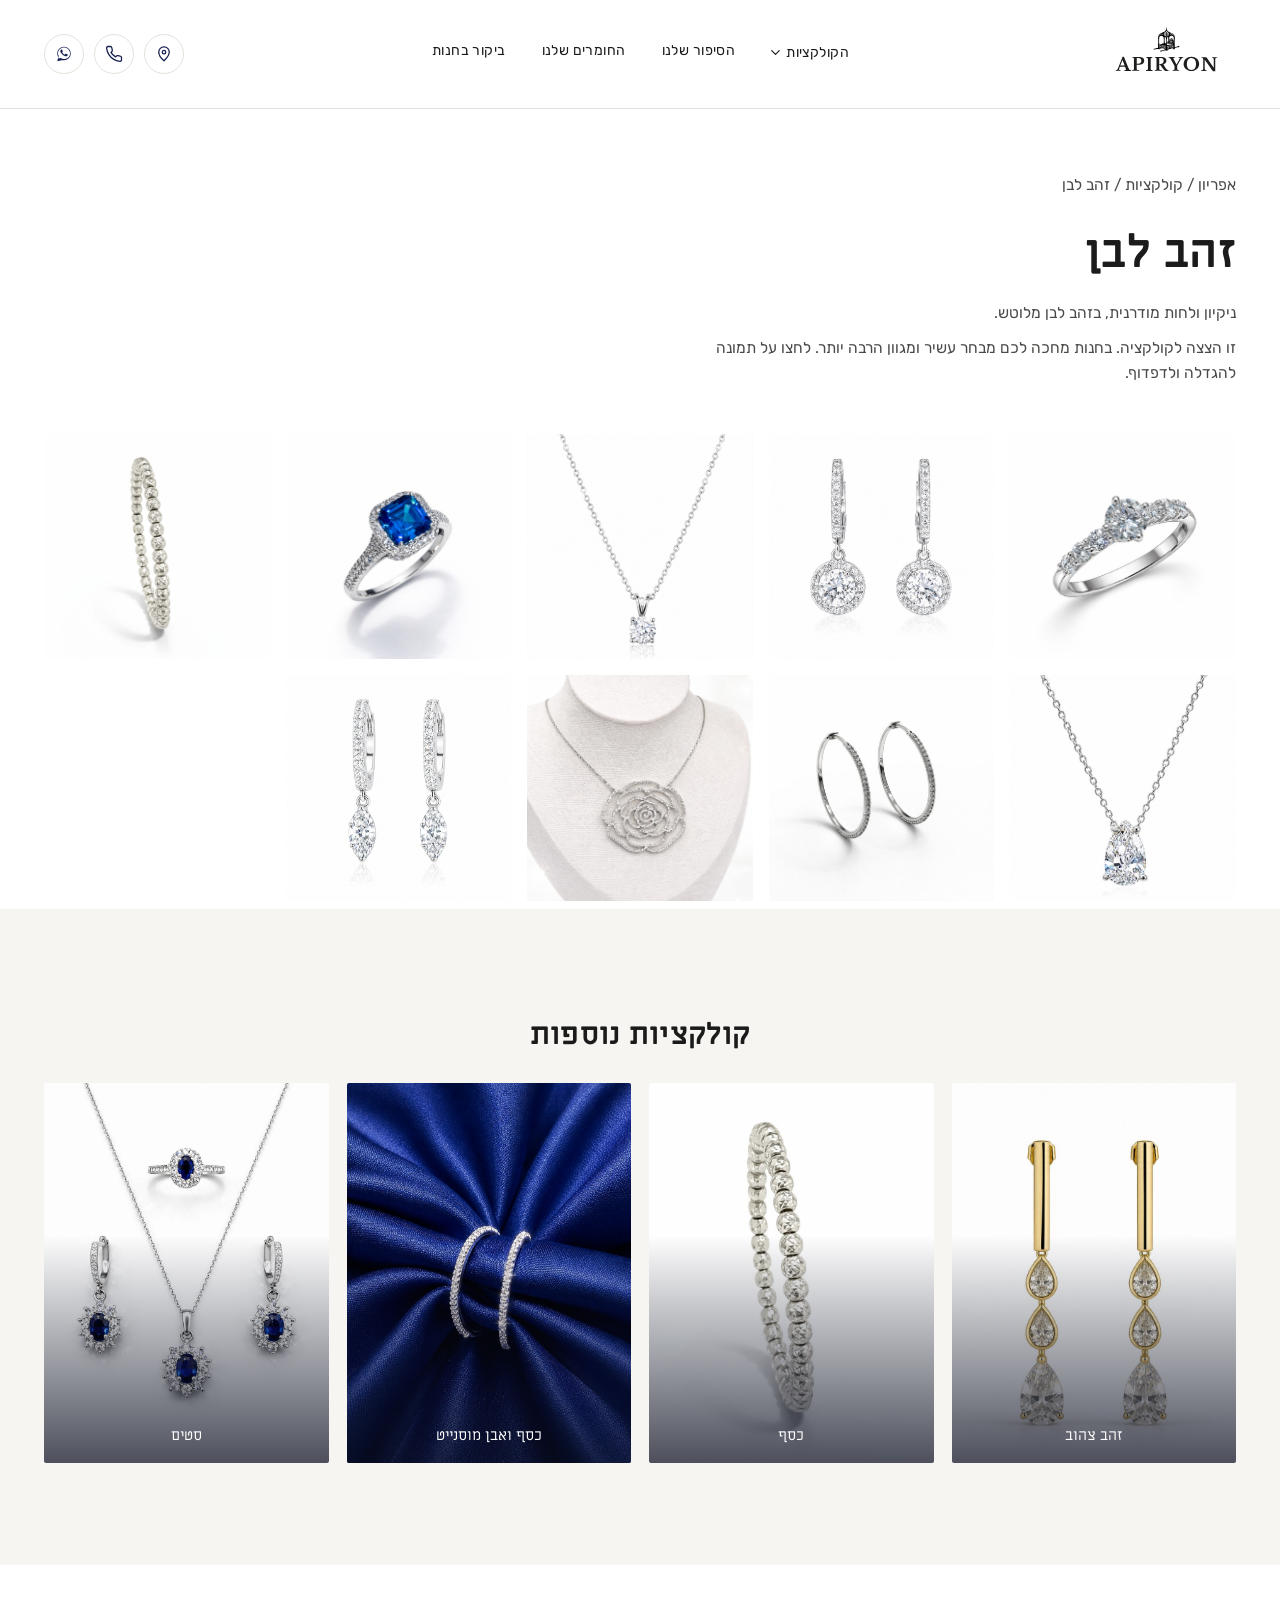
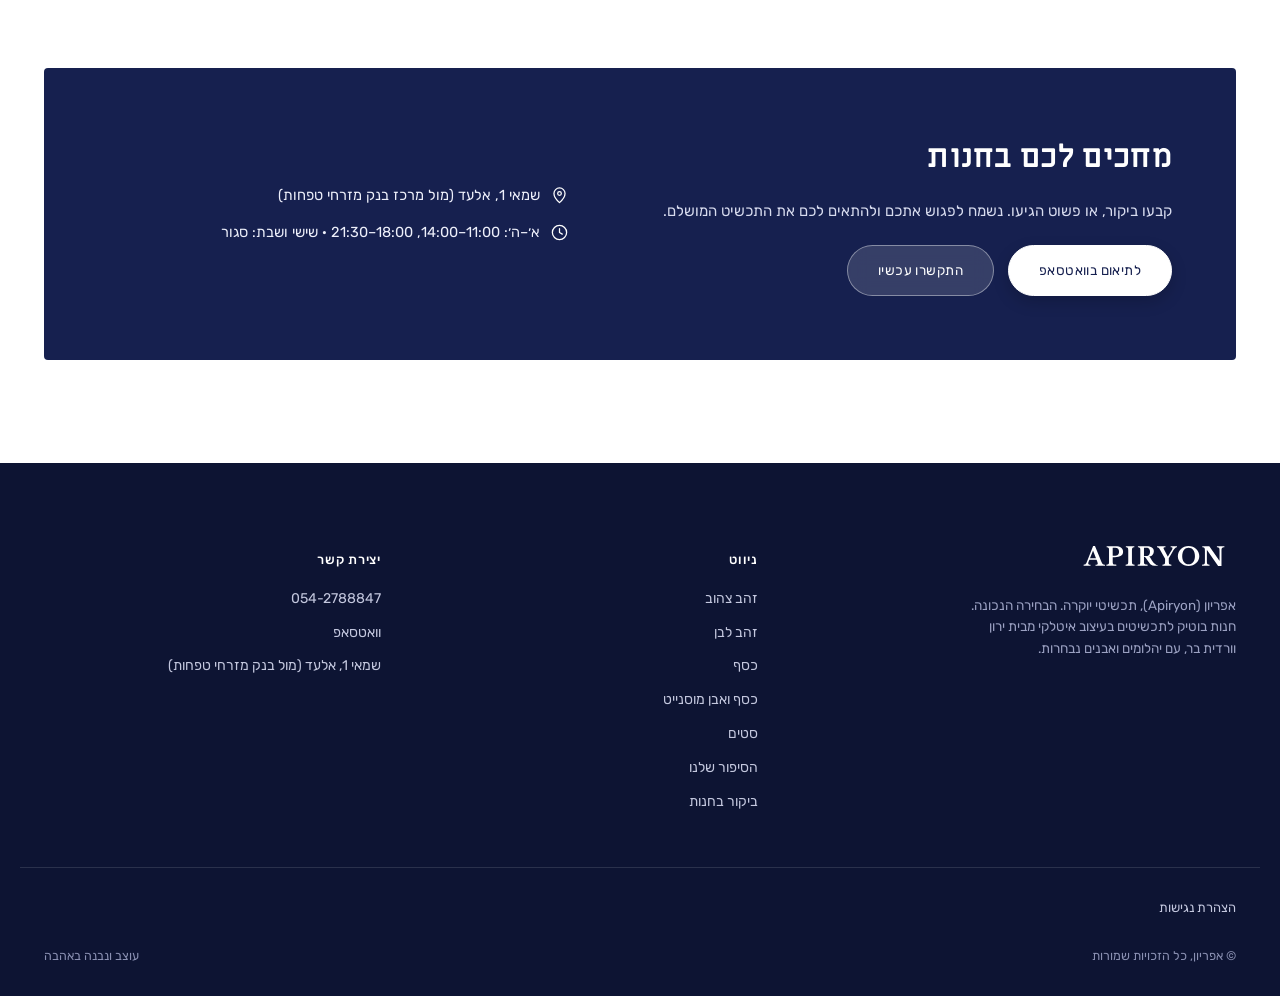
==== collections/gold-white.html @ 72535912 "Initial launch: אפריון - תכשיטי יוקרה" ====
<!doctype html>
<html lang="he" dir="rtl">
<head>
<meta charset="UTF-8">
<meta name="viewport" content="width=device-width, initial-scale=1">
<meta name="description" content="קולקציית תכשיטי זהב לבן 14K: טבעות, עגילים ושרשראות משובצות יהלומים ואבן ספיר, חנות אפריון באלעד.">
<meta name="robots" content="index, follow">
<meta name="theme-color" content="#16204f">
<link rel="canonical" href="https://apiryon.co/collections/gold-white.html">
<title>זהב לבן | אפריון Apiryon</title>
<link rel="icon" href="../images/logo/apiryon-mark-black.svg" type="image/svg+xml">
<link rel="preconnect" href="https://fonts.googleapis.com">
<link rel="preconnect" href="https://fonts.gstatic.com" crossorigin>
<link href="https://fonts.googleapis.com/css2?family=Miriam+Libre:wght@400;700&family=Rubik:wght@300;400;500;600;700&display=swap" rel="stylesheet">
<link rel="stylesheet" href="../assets/style.css">

<meta property="og:type" content="website">
<meta property="og:site_name" content="אפריון | Apiryon">
<meta property="og:locale" content="he_IL">
<meta property="og:title" content="זהב לבן | אפריון Apiryon">
<meta property="og:description" content="קולקציית תכשיטי זהב לבן 14K: טבעות, עגילים ושרשראות משובצות יהלומים ואבן ספיר, חנות אפריון באלעד.">
<meta property="og:image" content="../images/gold-white/01.jpg">
<meta property="og:url" content="https://apiryon.co/collections/gold-white.html">

<script type="application/ld+json">
{
  "@context": "https://schema.org",
  "@type": "BreadcrumbList",
  "itemListElement": [
    {"@type": "ListItem", "position": 1, "name": "אפריון", "item": "https://apiryon.co/"},
    {"@type": "ListItem", "position": 2, "name": "זהב לבן", "item": "https://apiryon.co/collections/gold-white.html"}
  ]
}
</script>
</head>
<body>
<a class="skip-link" href="#main">דלג לתוכן העיקרי</a>

<header class="site">
  <div class="container nav-row">
    <a class="brand-mark" href="../index.html" aria-label="אפריון Apiryon, לעמוד הבית">
      <img src="../images/logo/apiryon-mark-black.svg" alt="אפריון Apiryon" width="139" height="80">
    </a>
    <nav class="primary" aria-label="ניווט ראשי">
      <div class="nav-item has-dropdown">
        <button class="dropdown-trigger" type="button" aria-haspopup="true" aria-expanded="false">
          הקולקציות
          <svg class="chev" viewBox="0 0 12 8" fill="none" stroke="currentColor" stroke-width="1.6" stroke-linecap="round" stroke-linejoin="round"><path d="M1 1.5 6 6.5 11 1.5"/></svg>
        </button>
        <div class="dropdown-menu" role="menu">
          <a role="menuitem" href="gold-yellow.html">זהב צהוב</a>
          <a role="menuitem" href="gold-white.html">זהב לבן</a>
          <a role="menuitem" href="silver.html">כסף</a>
          <a role="menuitem" href="silver-moissanite.html">כסף ואבן מוסנייט</a>
          <a role="menuitem" href="sets.html">סטים</a>
          <div class="divider"></div>
          <a role="menuitem" href="../index.html#collections">כל הקולקציות</a>
        </div>
      </div>
      <a href="../index.html#story">הסיפור שלנו</a>
      <a href="../index.html#materials">החומרים שלנו</a>
      <a href="../index.html#visit">ביקור בחנות</a>
    </nav>
    <div class="header-actions">
      <div class="icon-links">
        <a class="icon-btn" href="https://waze.com/ul?q=%D7%A9%D7%9E%D7%90%D7%99%201%20%D7%90%D7%9C%D7%A2%D7%93&navigate=yes" target="_blank" rel="noopener" aria-label="ניווט לחנות בוויז" title="ניווט בוויז">
          <svg viewBox="0 0 24 24" fill="none" stroke="currentColor" stroke-width="1.7" stroke-linecap="round" stroke-linejoin="round"><path d="M12 21s7-6.2 7-11.5A7 7 0 0 0 5 9.5C5 14.8 12 21 12 21Z"/><circle cx="12" cy="9.5" r="2.3"/></svg>
        </a>
        <a class="icon-btn" href="tel:+972542788847" aria-label="התקשרו אלינו" title="טלפון">
          <svg viewBox="0 0 24 24" fill="none" stroke="currentColor" stroke-width="1.7" stroke-linecap="round" stroke-linejoin="round"><path d="M22 16.9v3a2 2 0 0 1-2.2 2 19.8 19.8 0 0 1-8.6-3.1 19.5 19.5 0 0 1-6-6A19.8 19.8 0 0 1 2.1 4.2 2 2 0 0 1 4.1 2h3a2 2 0 0 1 2 1.7c.1 1 .3 2 .6 2.9a2 2 0 0 1-.5 2.1L8 9.9a16 16 0 0 0 6 6l1.2-1.2a2 2 0 0 1 2.1-.5c.9.3 1.9.5 2.9.6a2 2 0 0 1 1.8 2Z"/></svg>
        </a>
        <a class="icon-btn" href="https://wa.me/972542788847" target="_blank" rel="noopener" aria-label="שלחו הודעת וואטסאפ" title="וואטסאפ">
          <svg viewBox="0 0 32 32" fill="currentColor"><path d="M16.001 3C9.373 3 4 8.373 4 15c0 2.362.687 4.564 1.872 6.418L4 29l7.762-1.834A11.94 11.94 0 0 0 16.001 27C22.628 27 28 21.627 28 15S22.628 3 16.001 3zm0 21.75c-1.94 0-3.75-.51-5.32-1.4l-.381-.22-4.606 1.09 1.113-4.49-.248-.397A9.71 9.71 0 0 1 5.25 15c0-5.928 4.823-10.75 10.751-10.75S26.75 9.072 26.75 15 21.929 24.75 16.001 24.75zm5.827-8.16c-.319-.16-1.885-.93-2.177-1.036-.292-.106-.505-.16-.718.16-.213.319-.823 1.035-1.009 1.248-.186.213-.372.24-.691.08-.319-.16-1.347-.497-2.566-1.584-.949-.847-1.59-1.893-1.776-2.212-.186-.319-.02-.492.14-.652.144-.144.319-.372.478-.559.16-.186.213-.32.32-.532.106-.213.053-.4-.027-.559-.08-.16-.718-1.73-.984-2.37-.259-.622-.523-.537-.718-.547l-.611-.011c-.213 0-.559.08-.851.4-.292.319-1.115 1.09-1.115 2.657 0 1.567 1.142 3.081 1.301 3.294.16.213 2.246 3.43 5.442 4.81.76.328 1.353.524 1.815.671.762.242 1.457.208 2.005.126.612-.091 1.885-.771 2.15-1.515.266-.744.266-1.382.186-1.515-.08-.133-.293-.213-.612-.373z"/></svg>
        </a>
      </div>
      <button class="nav-toggle" id="navToggle" aria-expanded="false" aria-controls="mobileNav" aria-label="פתיחת תפריט ניווט">
        <svg viewBox="0 0 24 24" fill="none" stroke="currentColor" stroke-width="1.6"><path d="M3 6h18M3 12h18M3 18h18"/></svg>
      </button>
    </div>
  </div>
</header>
<div class="mobile-nav" id="mobileNav">
  <p class="mnav-label">קולקציות</p>
  <a class="sub" href="gold-yellow.html">זהב צהוב</a>
  <a class="sub" href="gold-white.html">זהב לבן</a>
  <a class="sub" href="silver.html">כסף</a>
  <a class="sub" href="silver-moissanite.html">כסף ואבן מוסנייט</a>
  <a class="sub" href="sets.html">סטים</a>
  <p class="mnav-label">האתר</p>
  <a href="../index.html#story">הסיפור שלנו</a>
  <a href="../index.html#materials">החומרים שלנו</a>
  <a href="../index.html#visit">ביקור בחנות</a>
  <a class="btn btn-primary" href="https://wa.me/972542788847" target="_blank" rel="noopener">קביעת ביקור בוואטסאפ</a>
</div>

<main id="main">
  <div class="container cat-hero">
    <p class="cat-breadcrumb"><a href="../index.html">אפריון</a> / <a href="../index.html#collections">קולקציות</a> / זהב לבן</p>
    <h1>זהב לבן</h1>
    <p>ניקיון ולחות מודרנית, בזהב לבן מלוטש.</p>
    <p class="cat-count">זו הצצה לקולקציה. בחנות מחכה לכם מבחר עשיר ומגוון הרבה יותר. לחצו על תמונה להגדלה ולדפדוף.</p>
  </div>

  <div class="container">
    <div class="gallery-grid">
      <button class="thumb" type="button" data-full="../images/gold-white/01.jpg" data-alt="טבעת זהב לבן משובצת יהלום">
        <img src="../images/gold-white/01.jpg" alt="טבעת זהב לבן משובצת יהלום" loading="lazy">
      </button>
      <button class="thumb" type="button" data-full="../images/gold-white/02.jpg" data-alt="עגילי זהב לבן תלויים משובצים יהלומים">
        <img src="../images/gold-white/02.jpg" alt="עגילי זהב לבן תלויים משובצים יהלומים" loading="lazy">
      </button>
      <button class="thumb" type="button" data-full="../images/gold-white/03.jpg" data-alt="שרשרת זהב לבן עם תליון יהלום עדין">
        <img src="../images/gold-white/03.jpg" alt="שרשרת זהב לבן עם תליון יהלום עדין" loading="lazy">
      </button>
      <button class="thumb" type="button" data-full="../images/gold-white/04.jpg" data-alt="טבעת זהב לבן משובצת אבן ספיר כחולה">
        <img src="../images/gold-white/04.jpg" alt="טבעת זהב לבן משובצת אבן ספיר כחולה" loading="lazy">
      </button>
      <button class="thumb" type="button" data-full="../images/gold-white/05.jpg" data-alt="שרשרת זהב לבן עם תליון טיפה משובץ יהלומים">
        <img src="../images/gold-white/05.jpg" alt="שרשרת זהב לבן עם תליון טיפה משובץ יהלומים" loading="lazy">
      </button>
      <button class="thumb" type="button" data-full="../images/gold-white/06.jpg" data-alt="טבעת זהב לבן משובצת שורת יהלומים">
        <img src="../images/gold-white/06.jpg" alt="טבעת זהב לבן משובצת שורת יהלומים" loading="lazy">
      </button>
      <button class="thumb" type="button" data-full="../images/gold-white/07.jpg" data-alt="עגילי חישוק זהב לבן משובצים יהלומים">
        <img src="../images/gold-white/07.jpg" alt="עגילי חישוק זהב לבן משובצים יהלומים" loading="lazy">
      </button>
      <button class="thumb" type="button" data-full="../images/gold-white/08.jpg" data-alt="שרשרת זהב לבן בעיצוב פרח, על ביסט תצוגה">
        <img src="../images/gold-white/08.jpg" alt="שרשרת זהב לבן בעיצוב פרח, על ביסט תצוגה" loading="lazy">
      </button>
      <button class="thumb" type="button" data-full="../images/gold-white/09.jpg" data-alt="עגילי זהב לבן תלויים בעיצוב מודרני">
        <img src="../images/gold-white/09.jpg" alt="עגילי זהב לבן תלויים בעיצוב מודרני" loading="lazy">
      </button>
    </div>
  </div>

  <section class="section-soft more-collections">
    <div class="container">
      <h2>קולקציות נוספות</h2>
      <div class="cat-grid cat-grid-4">
        <a class="cat-tile" href="gold-yellow.html">
          <img src="../images/gold-yellow/01.jpg" alt="עגילי זהב צהוב תלויים, משובצים יהלומים" loading="lazy">
          <span>זהב צהוב</span>
        </a>
        <a class="cat-tile" href="silver.html">
          <img src="../images/silver/03.jpg" alt="צמיד כסף עדין משובץ אבנים" loading="lazy">
          <span>כסף</span>
        </a>
        <a class="cat-tile" href="silver-moissanite.html">
          <img src="../images/silver-moissanite/01.jpg" alt="טבעות כסף על בד משי כחול רויאל" loading="lazy">
          <span>כסף ואבן מוסנייט</span>
        </a>
        <a class="cat-tile" href="sets.html">
          <img src="../images/sets-white/02.jpg" alt="סט תכשיטי זהב לבן עם אבני ספיר כחולות" loading="lazy">
          <span>סטים</span>
        </a>
      </div>
    </div>
  </section>

  <section>
    <div class="container">
      <div class="visit-panel">
        <div>
          <h2>מחכים לכם בחנות</h2>
          <p>קבעו ביקור, או פשוט הגיעו. נשמח לפגוש אתכם ולהתאים לכם את התכשיט המושלם.</p>
          <div class="visit-ctas">
            <a class="btn btn-primary" href="https://wa.me/972542788847" target="_blank" rel="noopener">לתיאום בוואטסאפ</a>
            <a class="btn btn-ghost" href="tel:+972542788847">התקשרו עכשיו</a>
          </div>
        </div>
        <div class="visit-details">
          <div class="row">
            <svg viewBox="0 0 24 24" fill="none" stroke-width="1.6" stroke-linecap="round" stroke-linejoin="round"><path d="M12 21s7-6.2 7-11.5A7 7 0 0 0 5 9.5C5 14.8 12 21 12 21Z"/><circle cx="12" cy="9.5" r="2.3"/></svg>
            <span>שמאי 1, אלעד (מול מרכז בנק מזרחי טפחות)</span>
          </div>
          <div class="row">
            <svg viewBox="0 0 24 24" fill="none" stroke-width="1.6" stroke-linecap="round" stroke-linejoin="round"><circle cx="12" cy="12" r="9"/><path d="M12 7v5l3.5 2"/></svg>
            <span>א׳–ה׳: 11:00–14:00, 18:00–21:30 · שישי ושבת: סגור</span>
          </div>
        </div>
      </div>
    </div>
  </section>
</main>

<footer class="site">
  <div class="container footer-grid">
    <div class="footer-brand">
      <img src="../images/logo/apiryon-wordmark-white.svg" alt="אפריון Apiryon">
      <p>אפריון (Apiryon), תכשיטי יוקרה. הבחירה הנכונה. חנות בוטיק לתכשיטים בעיצוב איטלקי מבית ירון וורדית בר, עם יהלומים ואבנים נבחרות.</p>
    </div>
    <div class="footer-col">
      <h4>ניווט</h4>
      <a href="gold-yellow.html">זהב צהוב</a>
      <a href="gold-white.html">זהב לבן</a>
      <a href="silver.html">כסף</a>
      <a href="silver-moissanite.html">כסף ואבן מוסנייט</a>
      <a href="sets.html">סטים</a>
      <a href="../index.html#story">הסיפור שלנו</a>
      <a href="../index.html#visit">ביקור בחנות</a>
    </div>
    <div class="footer-col">
      <h4>יצירת קשר</h4>
      <a href="tel:+972542788847">054-2788847</a>
      <a href="https://wa.me/972542788847" target="_blank" rel="noopener">וואטסאפ</a>
      <address>שמאי 1, אלעד (מול בנק מזרחי טפחות)</address>
    </div>
  </div>
  <details class="accessibility">
    <summary>הצהרת נגישות</summary>
    <p class="statement">
      אנו באפריון פועלים לשיפור מתמיד של נגישות האתר עבור אנשים עם מוגבלות, מתוך אמונה שלכל אדם מגיעה חוויית גלישה נוחה ושוויונית.
      האתר נבנה תוך התחשבות בכללי הנגישות המקובלים, ובכלל זה מבנה סמנטי, טקסט חלופי לתמונות, ניגודיות צבעים נאותה וניווט מלא באמצעות מקלדת.
      נתקלתם בבעיית נגישות באתר, או שיש לכם הצעה לשיפור? נשמח שתפנו אלינו בטלפון או בוואטסאפ שבפרטי הקשר, ונטפל בפנייה בהקדם.
    </p>
  </details>
  <div class="container footer-bottom">
    <span>© אפריון, כל הזכויות שמורות</span>
    <span>עוצב ונבנה באהבה</span>
  </div>
</footer>

<script src="../assets/main.js"></script>
</body>
</html>
---- assets/style.css ----
:root{
  --ink:#1b1b1b;
  --ink-soft:#4a4a48;
  --paper:#ffffff;
  --paper-soft:#f6f5f2;
  --line:#e4e1da;
  --royal:#16204f;
  --royal-mid:#263571;
  --royal-deep:#0d1433;
  --serif:'Miriam Libre', serif;
  --sans:'Rubik', sans-serif;
  --container:1240px;
}
*{box-sizing:border-box;}
html{scroll-behavior:smooth;}
body{
  margin:0;
  font-family:var(--sans);
  color:var(--ink);
  background:var(--paper);
  line-height:1.6;
  -webkit-font-smoothing:antialiased;
}
img{max-width:100%;display:block;}
a{color:inherit;}
h1,h2,h3{font-family:var(--serif);font-weight:700;margin:0;color:var(--ink);letter-spacing:.01em;}
p{margin:0;}
.container{max-width:var(--container);margin:0 auto;padding:0 24px;}
section{padding:clamp(56px,8vw,110px) 0;}
.section-soft{background:var(--paper-soft);}

/* skip link */
.skip-link{
  position:absolute;top:-60px;right:16px;background:var(--royal);color:#fff;
  padding:12px 20px;border-radius:4px;z-index:1000;transition:top .2s ease;font-size:14px;
}
.skip-link:focus{top:16px;}

:focus-visible{outline:2px solid var(--royal);outline-offset:3px;}

/* header */
header.site{
  position:sticky;top:0;z-index:100;background:rgba(255,255,255,.92);
  backdrop-filter:blur(8px);border-bottom:1px solid var(--line);
}
.nav-row{display:flex;align-items:center;justify-content:space-between;height:108px;gap:20px;}
.brand-mark{display:flex;align-items:center;gap:10px;}
.brand-mark img{height:80px;width:auto;}
nav.primary{display:flex;align-items:center;gap:36px;}
nav.primary > a{
  font-size:14px;letter-spacing:.03em;text-decoration:none;color:var(--ink);
  padding-bottom:4px;border-bottom:1px solid transparent;
}
nav.primary > a:hover,nav.primary > a:focus-visible{border-bottom-color:var(--royal);}
.header-actions{display:flex;align-items:center;gap:14px;}
.btn{
  display:inline-flex;align-items:center;justify-content:center;gap:8px;
  padding:14px 30px;font-size:13.5px;letter-spacing:.03em;text-decoration:none;
  border:1px solid transparent;border-radius:999px;cursor:pointer;font-family:var(--sans);
  transition:background .25s ease,color .25s ease,border-color .25s ease,box-shadow .25s ease,transform .25s ease;
  white-space:nowrap;
}
.btn:hover,.btn:focus-visible{transform:translateY(-1px);}
.btn:active{transform:translateY(0);}
.btn-primary{background:var(--royal);color:#fff;box-shadow:0 6px 16px rgba(22,32,79,.24);}
.btn-primary:hover,.btn-primary:focus-visible{background:var(--royal-mid);box-shadow:0 10px 22px rgba(22,32,79,.3);}
.btn-ghost{background:#fff;color:var(--royal);border-color:var(--line);box-shadow:0 2px 8px rgba(20,25,50,.06);}
.btn-ghost:hover,.btn-ghost:focus-visible{border-color:var(--royal);box-shadow:0 8px 18px rgba(20,25,50,.1);}
.btn-line{border:none;padding:6px 0;border-bottom:1px solid var(--ink);border-radius:0;box-shadow:none;}
.btn-line:hover,.btn-line:focus-visible{border-color:var(--royal);color:var(--royal);transform:none;}

.nav-toggle{display:none;background:none;border:none;cursor:pointer;padding:8px;}
.nav-toggle svg{width:24px;height:24px;}

/* header icon links (waze / phone / whatsapp) */
.icon-links{display:flex;align-items:center;gap:10px;}
.icon-btn{
  display:flex;align-items:center;justify-content:center;
  width:40px;height:40px;border-radius:50%;border:1px solid var(--line);
  color:var(--royal);text-decoration:none;flex:none;
  transition:background .2s ease,border-color .2s ease,color .2s ease;
}
.icon-btn svg{width:18px;height:18px;}
.icon-btn:hover,.icon-btn:focus-visible{background:var(--royal);color:#fff;border-color:var(--royal);}

/* dropdown nav */
.nav-item.has-dropdown{position:relative;}
.dropdown-trigger{
  all:unset;cursor:pointer;display:inline-flex;align-items:center;gap:6px;
  font-family:var(--sans);font-size:14px;letter-spacing:.03em;color:var(--ink);
  padding-bottom:4px;border-bottom:1px solid transparent;
}
.dropdown-trigger .chev{width:9px;height:9px;transition:transform .2s ease;flex:none;}
.has-dropdown:hover .dropdown-trigger,
.has-dropdown.open .dropdown-trigger,
.dropdown-trigger:focus-visible{border-bottom-color:var(--royal);}
.has-dropdown.open .dropdown-trigger .chev,.has-dropdown:hover .dropdown-trigger .chev{transform:rotate(180deg);}
.dropdown-menu{
  position:absolute;top:100%;right:-14px;min-width:230px;background:#fff;
  border:1px solid var(--line);box-shadow:0 20px 45px rgba(20,25,50,.14);border-radius:2px;
  padding:10px;margin-top:14px;
  opacity:0;visibility:hidden;transform:translateY(6px);
  transition:opacity .18s ease,transform .18s ease,visibility .18s;
}
.has-dropdown:hover .dropdown-menu,.has-dropdown.open .dropdown-menu{
  opacity:1;visibility:visible;transform:translateY(0);
}
.dropdown-menu a{display:block;padding:11px 14px;font-size:14px;color:var(--ink);text-decoration:none;border-radius:2px;}
.dropdown-menu a:hover,.dropdown-menu a:focus-visible{background:var(--paper-soft);color:var(--royal);}
.dropdown-menu .divider{height:1px;background:var(--line);margin:8px 6px;}

/* hero */
.hero{
  position:relative;min-height:min(92vh,860px);display:flex;align-items:flex-end;
  background:#111 url('../images/ambiance/hero-bracelet-light.jpg') center/cover no-repeat;
}
.hero::before{
  content:'';position:absolute;inset:0;
  background:linear-gradient(180deg,rgba(10,14,30,.15) 0%,rgba(10,14,30,.35) 55%,rgba(8,11,25,.82) 100%);
}
.hero-inner{position:relative;z-index:2;width:100%;padding-bottom:clamp(48px,7vw,88px);text-align:center;}
.hero-eyebrow{
  color:#f1f1ee;font-size:13px;letter-spacing:.14em;margin:0 auto 16px;
  text-shadow:0 1px 8px rgba(0,0,0,.3);
}
.hero h1{
  color:#fff;font-size:clamp(34px,5.4vw,64px);line-height:1.15;
  text-shadow:0 2px 18px rgba(0,0,0,.35);margin:0 auto 18px;max-width:820px;
}
.hero p{
  color:#f1f1ee;font-size:clamp(15px,1.6vw,18px);max-width:560px;margin:0 auto 34px;
  text-shadow:0 1px 10px rgba(0,0,0,.3);
}
.hero-ctas{display:flex;gap:16px;justify-content:center;flex-wrap:wrap;}
.hero-ctas .btn-ghost{
  color:#fff;background:rgba(255,255,255,.14);border-color:rgba(255,255,255,.4);
  backdrop-filter:blur(10px);box-shadow:0 4px 16px rgba(0,0,0,.15);
}
.hero-ctas .btn-ghost:hover,.hero-ctas .btn-ghost:focus-visible{background:#fff;color:var(--royal);border-color:#fff;}

/* trust strip */
.trust{border-bottom:1px solid var(--line);}
.trust .container{
  display:grid;grid-template-columns:repeat(3,1fr);gap:28px;padding-top:34px;padding-bottom:34px;
}
.trust-item{text-align:center;padding:0 12px;}
.trust-item strong{display:block;font-family:var(--serif);font-size:17px;margin-bottom:6px;}
.trust-item span{font-size:13.5px;color:var(--ink-soft);}

/* section headings */
.section-head{text-align:center;max-width:640px;margin:0 auto clamp(36px,5vw,56px);}
.section-head h2{font-size:clamp(26px,3.4vw,40px);margin-bottom:14px;}
.section-head p{color:var(--ink-soft);font-size:15.5px;}

/* category tiles */
.cat-grid{display:grid;grid-template-columns:repeat(5,1fr);gap:18px;}
.cat-tile{
  position:relative;display:block;text-decoration:none;aspect-ratio:3/4;
  overflow:hidden;border-radius:2px;background:#eee;
}
.cat-tile img{width:100%;height:100%;object-fit:cover;transition:transform .5s ease;}
.cat-tile:hover img,.cat-tile:focus-visible img{transform:scale(1.06);}
.cat-tile::after{
  content:'';position:absolute;inset:0;
  background:linear-gradient(180deg,rgba(10,14,30,0) 40%,rgba(9,13,30,.72) 100%);
}
.cat-tile span{
  position:absolute;bottom:16px;right:0;left:0;text-align:center;color:#fff;
  font-family:var(--serif);font-size:15px;z-index:2;padding:0 8px;
}
.cat-grid.cat-grid-4{grid-template-columns:repeat(4,1fr);}

/* thumb buttons (lightbox triggers) */
button.thumb{all:unset;cursor:zoom-in;display:block;width:100%;}

/* featured grid */
.feat-grid{display:grid;grid-template-columns:repeat(3,1fr);gap:22px;}
.feat-grid .card{background:var(--paper-soft);}
.feat-grid figure{margin:0;aspect-ratio:1/1;overflow:hidden;}
.feat-grid img{width:100%;height:100%;object-fit:cover;transition:transform .5s ease;}
.feat-grid .card:hover img,.feat-grid button.thumb:focus-visible img{transform:scale(1.05);}
.feat-grid figcaption{padding:14px 4px 4px;font-size:13.5px;color:var(--ink-soft);text-align:center;}

/* story split */
.story{display:grid;grid-template-columns:1fr 1fr;gap:0;align-items:stretch;}
.story-media{min-height:420px;background-size:cover;background-position:center;}
.story-text{display:flex;flex-direction:column;justify-content:center;padding:clamp(32px,5vw,80px);}
.story-text h2{font-size:clamp(26px,3vw,36px);margin-bottom:20px;}
.story-text p{color:var(--ink-soft);font-size:15.5px;margin-bottom:16px;}
.story-text p:last-of-type{margin-bottom:28px;}

/* materials */
.mat-grid{display:grid;grid-template-columns:repeat(4,1fr);gap:28px;}
.mat-card{text-align:center;padding:0 10px;}
.mat-card .icon{
  width:56px;height:56px;margin:0 auto 18px;border-radius:50%;
  border:1px solid var(--royal);display:flex;align-items:center;justify-content:center;
}
.mat-card .icon svg{width:24px;height:24px;stroke:var(--royal);}
.mat-card h3{font-size:17px;margin-bottom:10px;}
.mat-card p{font-size:14px;color:var(--ink-soft);}

/* galleries */
.gallery-grid{
  display:grid;grid-template-columns:repeat(auto-fill,minmax(200px,1fr));gap:16px;
}
.gallery-grid img{
  width:100%;aspect-ratio:1/1;object-fit:cover;border-radius:2px;background:#eee;
  transition:transform .4s ease,box-shadow .4s ease;
}
.gallery-grid button.thumb:hover img,.gallery-grid button.thumb:focus-visible img{
  transform:translateY(-4px);box-shadow:0 14px 30px rgba(20,25,50,.14);
}

/* category page header */
.cat-breadcrumb{font-size:13px;color:var(--ink-soft);margin-bottom:18px;}
.cat-breadcrumb a{text-decoration:none;color:var(--ink-soft);}
.cat-breadcrumb a:hover{color:var(--royal);}
.cat-hero{padding-top:clamp(40px,6vw,64px);padding-bottom:clamp(32px,5vw,48px);}
.cat-hero h1{font-size:clamp(30px,4vw,46px);margin-bottom:12px;}
.cat-hero p{color:var(--ink-soft);font-size:15.5px;max-width:560px;}
.cat-count{font-size:13px;color:var(--ink-soft);margin-top:10px;}
.more-collections{margin-top:8px;}
.more-collections h2{font-size:clamp(22px,2.8vw,30px);margin-bottom:24px;text-align:center;}

/* visit / experience */
.exp-grid{display:grid;grid-template-columns:repeat(3,1fr);gap:32px;margin-bottom:60px;}
.exp-card{text-align:center;padding:0 14px;}
.exp-card h3{font-size:19px;margin-bottom:12px;}
.exp-card p{font-size:14.5px;color:var(--ink-soft);}

.visit-panel{
  background:var(--royal);color:#fff;border-radius:4px;
  padding:clamp(36px,5vw,64px);display:grid;grid-template-columns:1.1fr .9fr;gap:40px;align-items:center;
}
.visit-panel h2{color:#fff;font-size:clamp(24px,3vw,32px);margin-bottom:16px;}
.visit-panel p{color:#d8dcef;font-size:15px;margin-bottom:8px;}
.visit-details{display:grid;gap:14px;}
.visit-details .row{display:flex;gap:10px;align-items:flex-start;font-size:14.5px;color:#eef0fb;}
.visit-details svg{width:19px;height:19px;flex:none;margin-top:2px;stroke:#fff;}
.visit-ctas{display:flex;gap:14px;flex-wrap:wrap;margin-top:22px;}
.visit-panel .btn-primary{background:#fff;color:var(--royal);border-color:#fff;box-shadow:0 6px 16px rgba(0,0,0,.18);}
.visit-panel .btn-primary:hover,.visit-panel .btn-primary:focus-visible{background:#e9ecf8;}
.visit-panel .btn-ghost{
  color:#fff;background:rgba(255,255,255,.14);border-color:rgba(255,255,255,.4);
  backdrop-filter:blur(10px);box-shadow:none;
}
.visit-panel .btn-ghost:hover,.visit-panel .btn-ghost:focus-visible{background:#fff;color:var(--royal);border-color:#fff;}
.map-embed{margin-top:28px;border-radius:4px;overflow:hidden;height:320px;border:1px solid var(--line);}

/* footer */
footer.site{background:var(--royal-deep);color:#cfd3e6;padding:70px 0 30px;}
.footer-grid{display:grid;grid-template-columns:1.3fr 1fr 1fr;gap:40px;padding-bottom:44px;border-bottom:1px solid rgba(255,255,255,.12);}
.footer-brand img{height:46px;margin-bottom:16px;}
.footer-brand p{font-size:13.5px;color:#9ba1c2;max-width:280px;}
.footer-col h4{font-family:var(--sans);font-size:13px;letter-spacing:.06em;color:#fff;margin-bottom:16px;font-weight:500;}
.footer-col a,.footer-col address{
  display:block;font-style:normal;font-size:14px;color:#c3c7de;text-decoration:none;margin-bottom:10px;line-height:1.7;
}
.footer-col a:hover,.footer-col a:focus-visible{color:#fff;}
.footer-bottom{
  display:flex;justify-content:space-between;align-items:center;flex-wrap:wrap;gap:12px;padding-top:26px;font-size:12.5px;color:#8a90b2;
}
details.accessibility{max-width:var(--container);margin:0 auto;padding:26px 24px 0;}
details.accessibility summary{
  cursor:pointer;font-size:13px;color:#c3c7de;list-style:none;display:inline-flex;align-items:center;gap:6px;
}
details.accessibility summary::-webkit-details-marker{display:none;}
details.accessibility[open] summary{color:#fff;}
details.accessibility .statement{font-size:13px;color:#9ba1c2;line-height:1.8;max-width:760px;margin-top:14px;}

/* lightbox */
.lightbox{
  position:fixed;inset:0;background:rgba(9,12,24,.95);z-index:300;
  display:flex;align-items:center;justify-content:center;padding:28px;
  opacity:0;visibility:hidden;transition:opacity .25s ease,visibility .25s;
}
.lightbox.open{opacity:1;visibility:visible;}
.lightbox :focus-visible{outline-color:#fff;}
.lb-figure{margin:0;max-width:min(90vw,920px);display:flex;flex-direction:column;align-items:center;gap:16px;}
.lb-img{max-width:100%;max-height:76vh;object-fit:contain;border-radius:2px;}
.lb-caption{color:#e7e9f4;font-size:14px;text-align:center;font-family:var(--sans);}
.lb-counter{position:absolute;bottom:22px;left:50%;transform:translateX(-50%);color:#9aa0c0;font-size:12.5px;letter-spacing:.05em;direction:ltr;}
.lb-close,.lb-prev,.lb-next{
  background:rgba(255,255,255,.08);border:1px solid rgba(255,255,255,.25);color:#fff;
  cursor:pointer;display:flex;align-items:center;justify-content:center;transition:background .2s ease;
}
.lb-close:hover,.lb-prev:hover,.lb-next:hover{background:rgba(255,255,255,.2);}
.lb-close{position:absolute;top:22px;left:22px;width:44px;height:44px;border-radius:50%;}
.lb-close svg{width:18px;height:18px;}
.lb-prev,.lb-next{position:absolute;top:50%;transform:translateY(-50%);width:50px;height:50px;border-radius:50%;}
.lb-prev svg,.lb-next svg{width:20px;height:20px;}
.lb-prev{right:24px;}
.lb-next{left:24px;}
@media (max-width:640px){
  .lb-prev,.lb-next{width:42px;height:42px;}
  .lb-prev{right:8px;}
  .lb-next{left:8px;}
  .lb-close{top:12px;left:12px;width:40px;height:40px;}
}

/* responsive */
@media (max-width:980px){
  nav.primary{display:none;}
  .nav-toggle{display:block;}
  .header-actions .icon-links{display:none;}
  .cat-grid,.cat-grid.cat-grid-4{grid-template-columns:repeat(3,1fr);}
  .feat-grid{grid-template-columns:repeat(2,1fr);}
  .story{grid-template-columns:1fr;}
  .story-media{min-height:280px;}
  .mat-grid{grid-template-columns:repeat(2,1fr);}
  .exp-grid{grid-template-columns:1fr;gap:36px;}
  .visit-panel{grid-template-columns:1fr;text-align:center;}
  .visit-details .row{text-align:right;}
  .footer-grid{grid-template-columns:1fr;gap:30px;}
}
@media (max-width:560px){
  .cat-grid,.cat-grid.cat-grid-4{grid-template-columns:repeat(2,1fr);}
  .trust .container{grid-template-columns:1fr;gap:18px;}
}

/* mobile nav panel */
.mobile-nav{
  display:none;position:fixed;inset:108px 0 0 0;background:#fff;z-index:99;padding:30px 24px;
  overflow-y:auto;
}
.mobile-nav.open{display:block;}
.mobile-nav .mnav-label{
  font-size:12px;letter-spacing:.08em;color:var(--ink-soft);margin:22px 0 6px;
}
.mobile-nav .mnav-label:first-child{margin-top:0;}
.mobile-nav a{display:block;font-family:var(--serif);font-size:22px;padding:12px 0;border-bottom:1px solid var(--line);text-decoration:none;color:var(--ink);}
.mobile-nav a.sub{font-family:var(--sans);font-size:16px;padding:10px 0;}
.mobile-nav .btn{margin-top:24px;width:100%;}
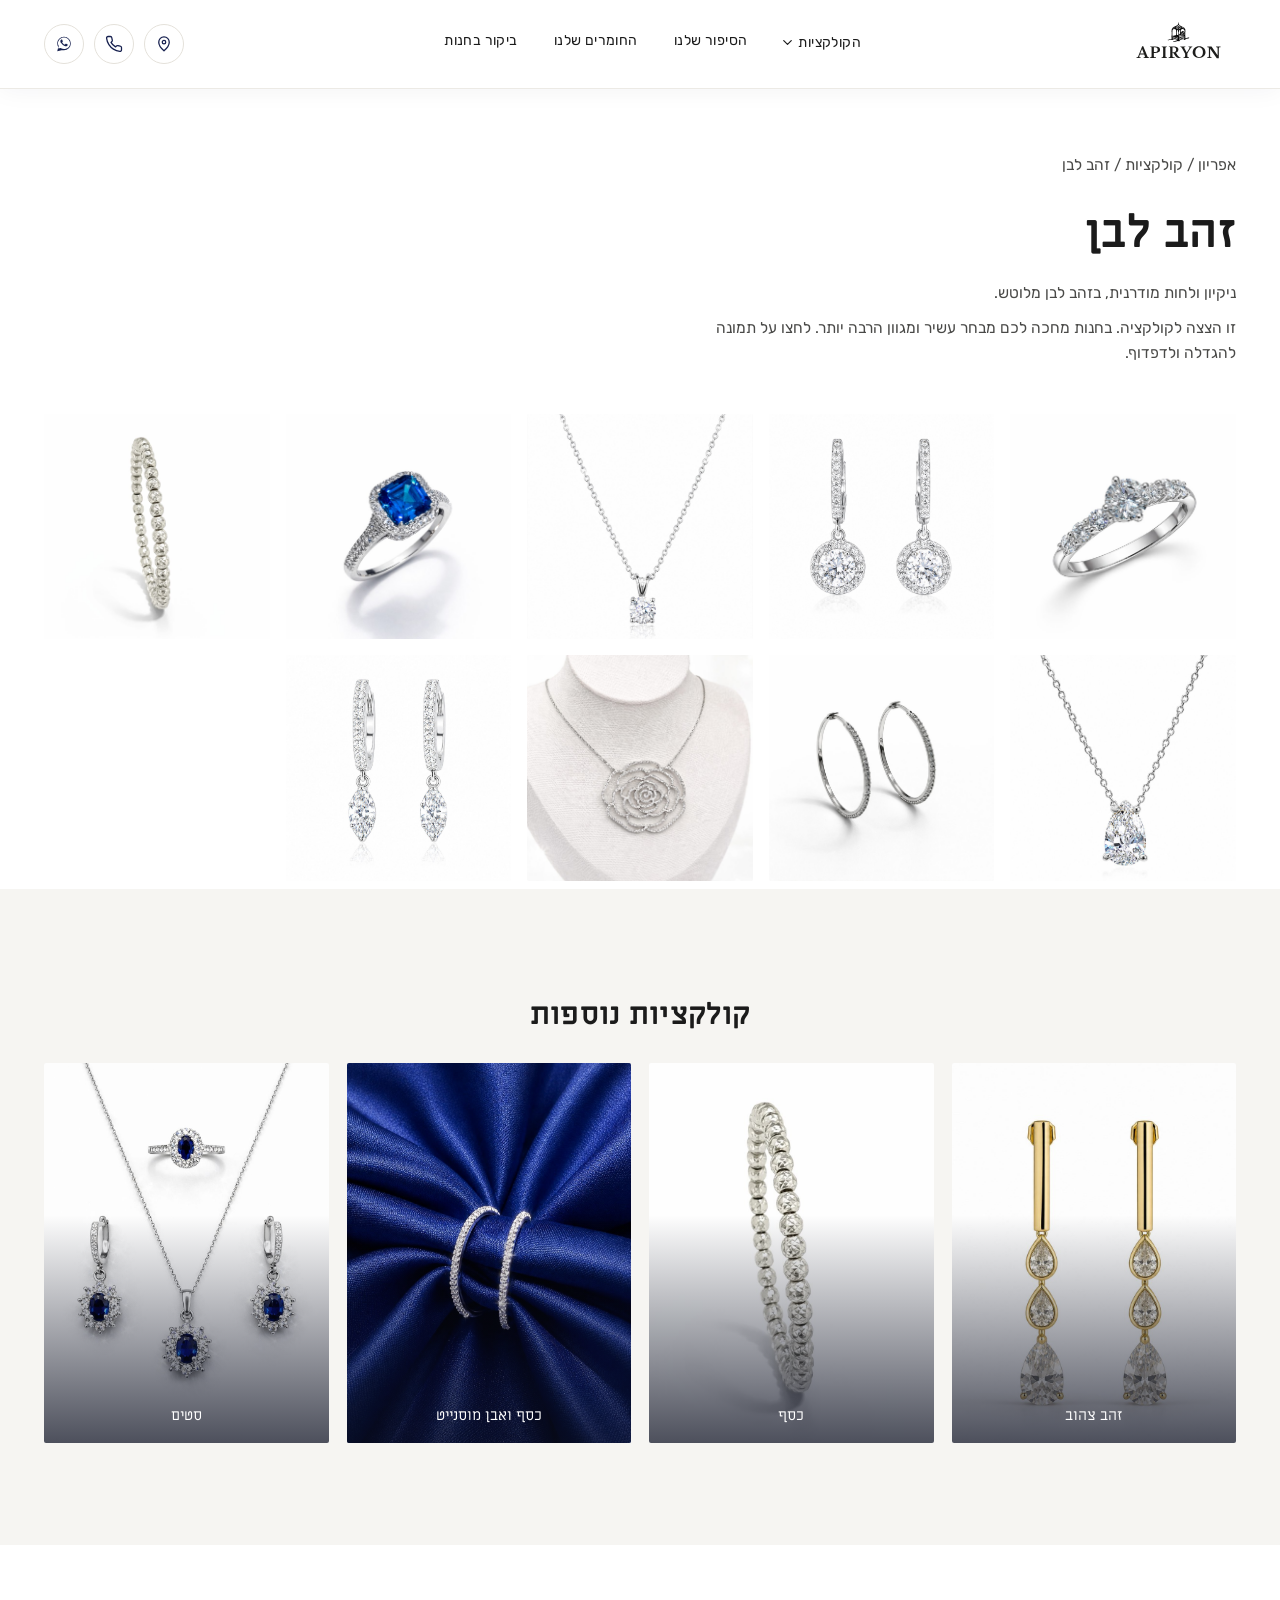
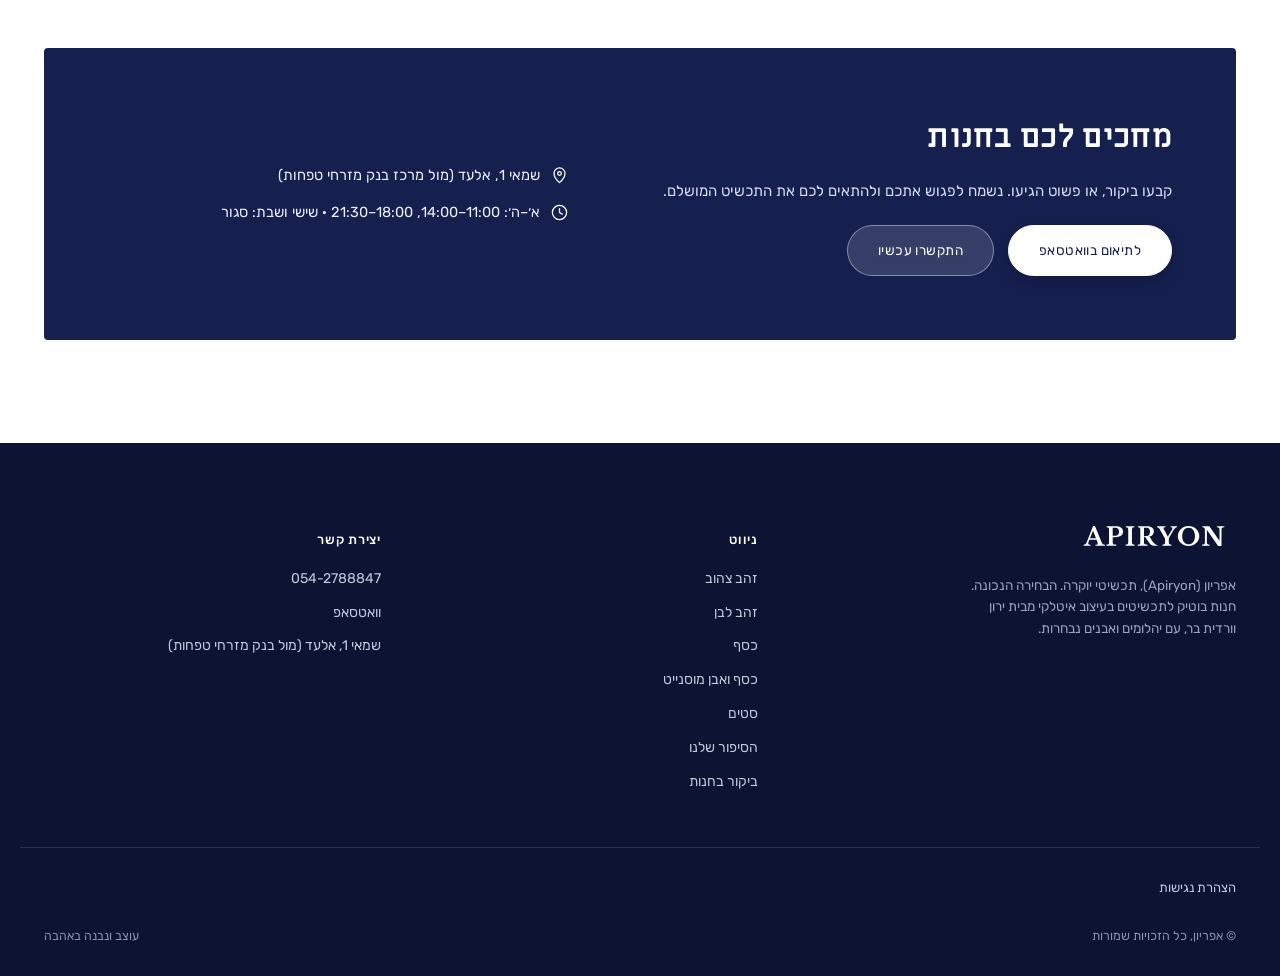
==== commit 8ab59742: "עדכון: הדר קומפקטי+זכוכית מטושטשת, מירכוז תמונה בהירו במובייל, ריווח כותרת" ====
--- a/collections/gold-white.html
+++ b/collections/gold-white.html
@@ -39,7 +39,7 @@
 <header class="site">
   <div class="container nav-row">
     <a class="brand-mark" href="../index.html" aria-label="אפריון Apiryon, לעמוד הבית">
-      <img src="../images/logo/apiryon-mark-black.svg" alt="אפריון Apiryon" width="139" height="80">
+      <img src="../images/logo/apiryon-mark-black.svg" alt="אפריון Apiryon" width="115" height="66">
     </a>
     <nav class="primary" aria-label="ניווט ראשי">
       <div class="nav-item has-dropdown">
--- a/assets/style.css
+++ b/assets/style.css
@@ -40,12 +40,13 @@
 
 /* header */
 header.site{
-  position:sticky;top:0;z-index:100;background:rgba(255,255,255,.92);
-  backdrop-filter:blur(8px);border-bottom:1px solid var(--line);
-}
-.nav-row{display:flex;align-items:center;justify-content:space-between;height:108px;gap:20px;}
+  position:sticky;top:0;z-index:100;background:rgba(255,255,255,.7);
+  backdrop-filter:blur(18px) saturate(1.6);-webkit-backdrop-filter:blur(18px) saturate(1.6);
+  border-bottom:1px solid rgba(228,225,218,.7);box-shadow:0 1px 24px rgba(20,25,50,.05);
+}
+.nav-row{display:flex;align-items:center;justify-content:space-between;height:88px;gap:20px;}
 .brand-mark{display:flex;align-items:center;gap:10px;}
-.brand-mark img{height:80px;width:auto;}
+.brand-mark img{height:66px;width:auto;}
 nav.primary{display:flex;align-items:center;gap:36px;}
 nav.primary > a{
   font-size:14px;letter-spacing:.03em;text-decoration:none;color:var(--ink);
@@ -120,7 +121,7 @@
 }
 .hero-inner{position:relative;z-index:2;width:100%;padding-bottom:clamp(48px,7vw,88px);text-align:center;}
 .hero-eyebrow{
-  color:#f1f1ee;font-size:13px;letter-spacing:.14em;margin:0 auto 16px;
+  color:#f1f1ee;font-size:16px;letter-spacing:.14em;margin:0 auto 8px;
   text-shadow:0 1px 8px rgba(0,0,0,.3);
 }
 .hero h1{
@@ -317,11 +318,12 @@
 @media (max-width:560px){
   .cat-grid,.cat-grid.cat-grid-4{grid-template-columns:repeat(2,1fr);}
   .trust .container{grid-template-columns:1fr;gap:18px;}
+  .hero{background-position:78% 48%;}
 }
 
 /* mobile nav panel */
 .mobile-nav{
-  display:none;position:fixed;inset:108px 0 0 0;background:#fff;z-index:99;padding:30px 24px;
+  display:none;position:fixed;inset:88px 0 0 0;background:#fff;z-index:99;padding:30px 24px;
   overflow-y:auto;
 }
 .mobile-nav.open{display:block;}
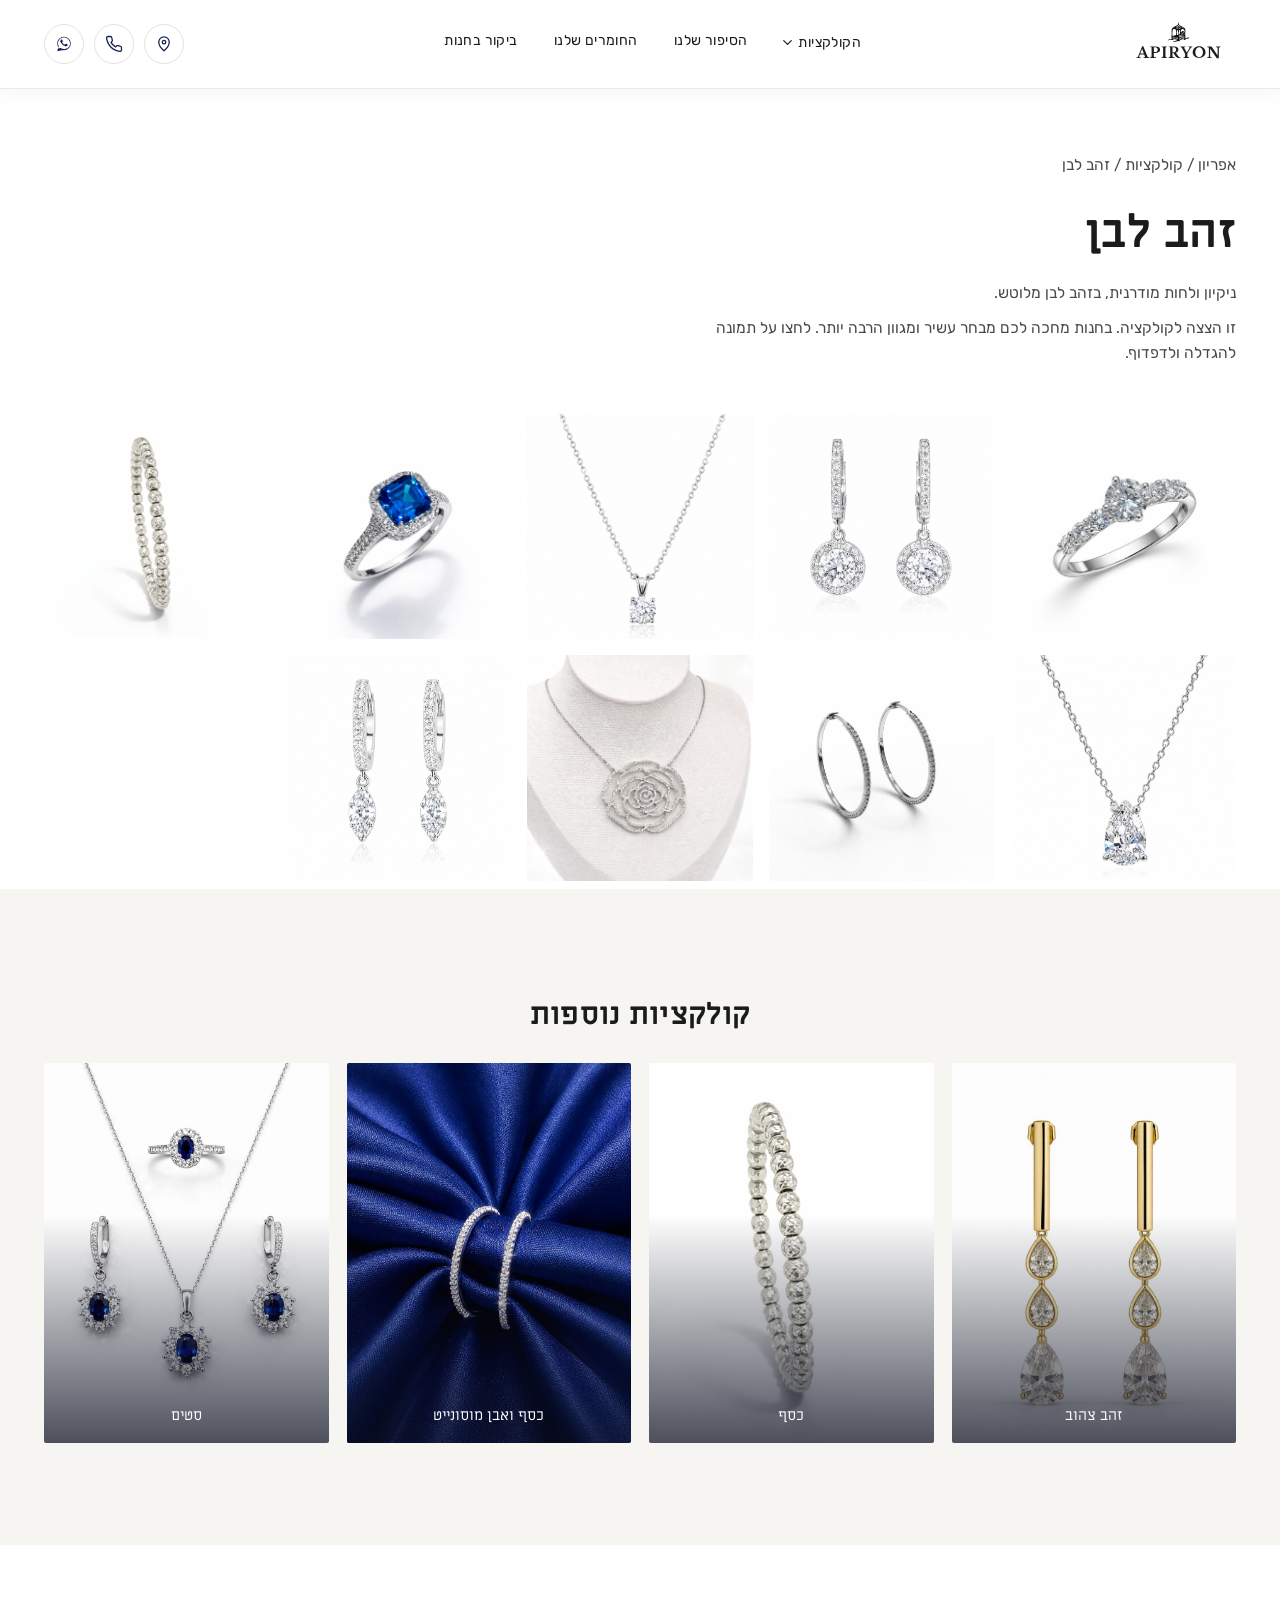
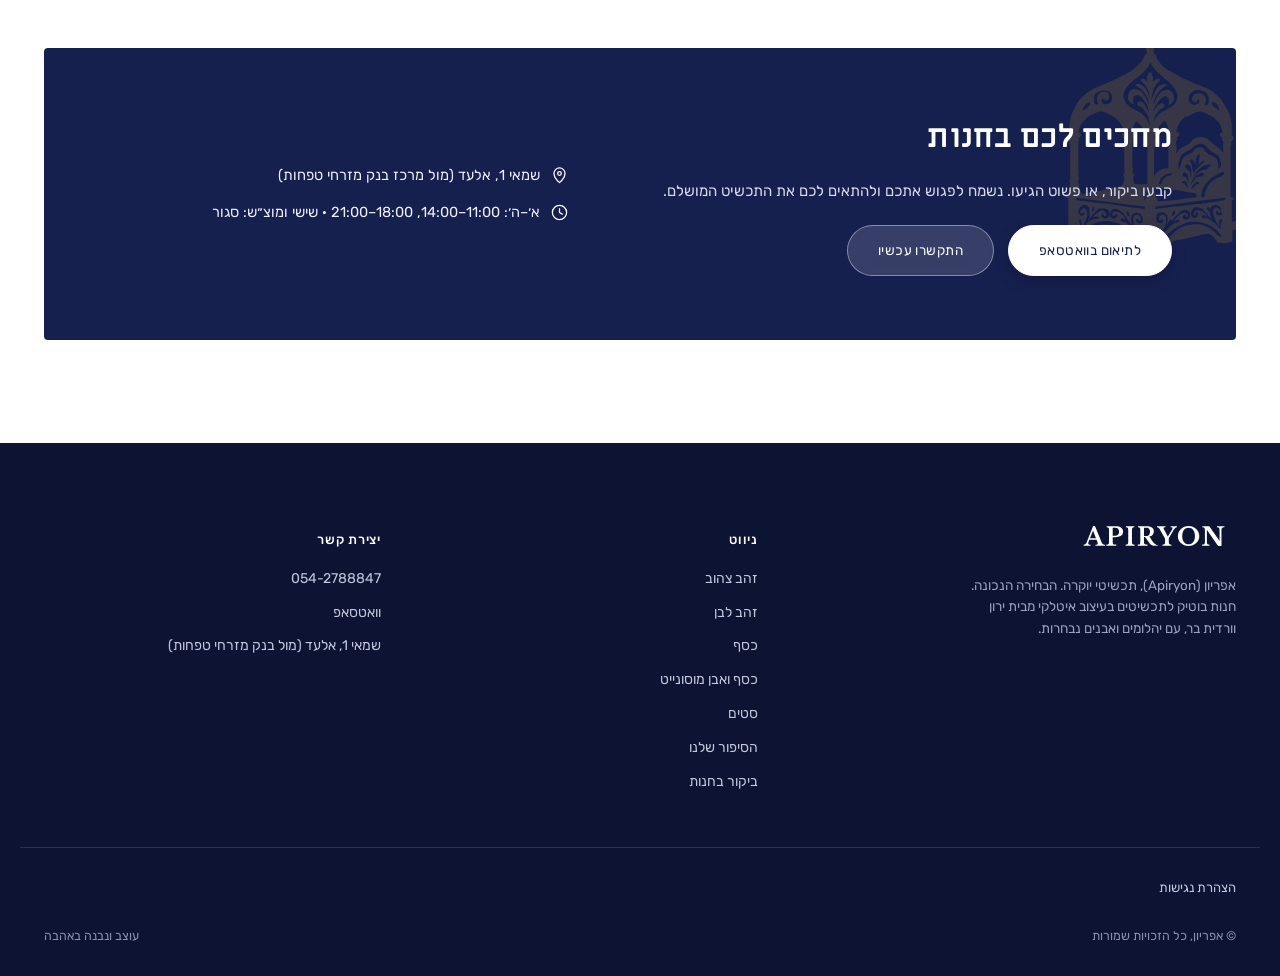
==== commit 0cec4c1a: "עדכון תוכן מקיף: איות מוסונייט, שעות פתיחה, תוכן הירו והקולקציות, מסלול סיפור אפריון עם אייקון זהוב" ====
--- a/collections/gold-white.html
+++ b/collections/gold-white.html
@@ -51,7 +51,7 @@
           <a role="menuitem" href="gold-yellow.html">זהב צהוב</a>
           <a role="menuitem" href="gold-white.html">זהב לבן</a>
           <a role="menuitem" href="silver.html">כסף</a>
-          <a role="menuitem" href="silver-moissanite.html">כסף ואבן מוסנייט</a>
+          <a role="menuitem" href="silver-moissanite.html">כסף ואבן מוסונייט</a>
           <a role="menuitem" href="sets.html">סטים</a>
           <div class="divider"></div>
           <a role="menuitem" href="../index.html#collections">כל הקולקציות</a>
@@ -84,7 +84,7 @@
   <a class="sub" href="gold-yellow.html">זהב צהוב</a>
   <a class="sub" href="gold-white.html">זהב לבן</a>
   <a class="sub" href="silver.html">כסף</a>
-  <a class="sub" href="silver-moissanite.html">כסף ואבן מוסנייט</a>
+  <a class="sub" href="silver-moissanite.html">כסף ואבן מוסונייט</a>
   <a class="sub" href="sets.html">סטים</a>
   <p class="mnav-label">האתר</p>
   <a href="../index.html#story">הסיפור שלנו</a>
@@ -147,7 +147,7 @@
         </a>
         <a class="cat-tile" href="silver-moissanite.html">
           <img src="../images/silver-moissanite/01.jpg" alt="טבעות כסף על בד משי כחול רויאל" loading="lazy">
-          <span>כסף ואבן מוסנייט</span>
+          <span>כסף ואבן מוסונייט</span>
         </a>
         <a class="cat-tile" href="sets.html">
           <img src="../images/sets-white/02.jpg" alt="סט תכשיטי זהב לבן עם אבני ספיר כחולות" loading="lazy">
@@ -175,7 +175,7 @@
           </div>
           <div class="row">
             <svg viewBox="0 0 24 24" fill="none" stroke-width="1.6" stroke-linecap="round" stroke-linejoin="round"><circle cx="12" cy="12" r="9"/><path d="M12 7v5l3.5 2"/></svg>
-            <span>א׳–ה׳: 11:00–14:00, 18:00–21:30 · שישי ושבת: סגור</span>
+            <span>א׳–ה׳: 11:00–14:00, 18:00–21:00 · שישי ומוצ״ש: סגור</span>
           </div>
         </div>
       </div>
@@ -194,7 +194,7 @@
       <a href="gold-yellow.html">זהב צהוב</a>
       <a href="gold-white.html">זהב לבן</a>
       <a href="silver.html">כסף</a>
-      <a href="silver-moissanite.html">כסף ואבן מוסנייט</a>
+      <a href="silver-moissanite.html">כסף ואבן מוסונייט</a>
       <a href="sets.html">סטים</a>
       <a href="../index.html#story">הסיפור שלנו</a>
       <a href="../index.html#visit">ביקור בחנות</a>
--- a/assets/style.css
+++ b/assets/style.css
@@ -121,7 +121,7 @@
 }
 .hero-inner{position:relative;z-index:2;width:100%;padding-bottom:clamp(48px,7vw,88px);text-align:center;}
 .hero-eyebrow{
-  color:#f1f1ee;font-size:16px;letter-spacing:.14em;margin:0 auto 8px;
+  color:#f1f1ee;font-size:clamp(19px,2.4vw,24px);font-family:var(--serif);letter-spacing:.1em;margin:0 auto 8px;
   text-shadow:0 1px 8px rgba(0,0,0,.3);
 }
 .hero h1{
@@ -129,8 +129,8 @@
   text-shadow:0 2px 18px rgba(0,0,0,.35);margin:0 auto 18px;max-width:820px;
 }
 .hero p{
-  color:#f1f1ee;font-size:clamp(15px,1.6vw,18px);max-width:560px;margin:0 auto 34px;
-  text-shadow:0 1px 10px rgba(0,0,0,.3);
+  color:#f1f1ee;font-size:clamp(15px,1.6vw,18px);max-width:640px;margin:0 auto 34px;
+  text-shadow:0 1px 10px rgba(0,0,0,.3);line-height:1.7;
 }
 .hero-ctas{display:flex;gap:16px;justify-content:center;flex-wrap:wrap;}
 .hero-ctas .btn-ghost{
@@ -170,6 +170,16 @@
   font-family:var(--serif);font-size:15px;z-index:2;padding:0 8px;
 }
 .cat-grid.cat-grid-4{grid-template-columns:repeat(4,1fr);}
+
+.offer-list{
+  list-style:none;margin:44px 0 0;padding:0;
+  display:grid;grid-template-columns:1fr 1fr;gap:14px 40px;
+}
+.offer-list li{
+  display:flex;align-items:center;gap:12px;font-size:15px;color:var(--ink-soft);
+  padding-bottom:14px;border-bottom:1px solid var(--line);
+}
+.offer-list .dot{width:18px;height:18px;flex:none;opacity:.85;}
 
 /* thumb buttons (lightbox triggers) */
 button.thumb{all:unset;cursor:zoom-in;display:block;width:100%;}
@@ -182,15 +192,43 @@
 .feat-grid .card:hover img,.feat-grid button.thumb:focus-visible img{transform:scale(1.05);}
 .feat-grid figcaption{padding:14px 4px 4px;font-size:13.5px;color:var(--ink-soft);text-align:center;}
 
-/* story split */
-.story{display:grid;grid-template-columns:1fr 1fr;gap:0;align-items:stretch;}
-.story-media{min-height:420px;background-size:cover;background-position:center;}
-.story-text{display:flex;flex-direction:column;justify-content:center;padding:clamp(32px,5vw,80px);}
-.story-text h2{font-size:clamp(26px,3vw,36px);margin-bottom:20px;}
-.story-text p{color:var(--ink-soft);font-size:15.5px;margin-bottom:16px;}
-.story-text p:last-of-type{margin-bottom:28px;}
+/* story journey */
+.story-journey{padding-top:0;position:relative;overflow:hidden;}
+.story-journey::before{
+  content:'';position:absolute;left:-70px;bottom:-50px;width:360px;height:360px;
+  background:url('../images/logo/apiryon-icon-gold.svg') no-repeat center/contain;
+  opacity:.14;pointer-events:none;
+}
+.story-journey > *{position:relative;z-index:1;}
+.story-banner{height:clamp(220px,32vw,380px);background-size:cover;background-position:center 35%;margin-bottom:clamp(48px,7vw,80px);}
+.journey{position:relative;max-width:760px;margin:0 auto;}
+.journey::before{
+  content:'';position:absolute;top:6px;bottom:6px;right:27px;width:0;
+  border-right:2px dotted rgba(169,131,47,.45);
+}
+.journey-item{position:relative;display:flex;gap:26px;margin-bottom:52px;}
+.journey-item:last-child{margin-bottom:0;}
+.journey-marker{
+  flex:none;width:56px;height:56px;border-radius:50%;background:var(--paper);
+  border:1.5px solid #a9832f;display:flex;align-items:center;justify-content:center;
+  position:relative;z-index:2;box-shadow:0 4px 14px rgba(169,131,47,.16);
+  transition:transform .3s ease,box-shadow .3s ease;
+}
+.journey-marker img{width:26px;height:26px;}
+.journey-item:hover .journey-marker{transform:scale(1.08);box-shadow:0 10px 24px rgba(169,131,47,.3);}
+.journey-text{flex:1;padding-top:8px;}
+.journey-text h3{font-size:20px;margin-bottom:8px;color:var(--royal);}
+.journey-text p{color:var(--ink-soft);font-size:15px;line-height:1.75;}
+.story-cta{text-align:center;margin-top:clamp(40px,6vw,64px);}
 
 /* materials */
+#materials{position:relative;overflow:hidden;}
+#materials::before{
+  content:'';position:absolute;right:-60px;top:-45px;width:300px;height:300px;
+  background:url('../images/logo/apiryon-icon-gold.svg') no-repeat center/contain;
+  opacity:.1;pointer-events:none;
+}
+#materials > *{position:relative;z-index:1;}
 .mat-grid{display:grid;grid-template-columns:repeat(4,1fr);gap:28px;}
 .mat-card{text-align:center;padding:0 10px;}
 .mat-card .icon{
@@ -231,9 +269,15 @@
 .exp-card p{font-size:14.5px;color:var(--ink-soft);}
 
 .visit-panel{
-  background:var(--royal);color:#fff;border-radius:4px;
+  background:var(--royal);color:#fff;border-radius:4px;position:relative;overflow:hidden;
   padding:clamp(36px,5vw,64px);display:grid;grid-template-columns:1.1fr .9fr;gap:40px;align-items:center;
 }
+.visit-panel::before{
+  content:'';position:absolute;top:-40px;right:-55px;width:280px;height:280px;
+  background:url('../images/logo/apiryon-icon-gold.svg') no-repeat center/contain;
+  opacity:.22;pointer-events:none;
+}
+.visit-panel > *{position:relative;z-index:1;}
 .visit-panel h2{color:#fff;font-size:clamp(24px,3vw,32px);margin-bottom:16px;}
 .visit-panel p{color:#d8dcef;font-size:15px;margin-bottom:8px;}
 .visit-details{display:grid;gap:14px;}
@@ -283,10 +327,15 @@
 .lb-caption{color:#e7e9f4;font-size:14px;text-align:center;font-family:var(--sans);}
 .lb-counter{position:absolute;bottom:22px;left:50%;transform:translateX(-50%);color:#9aa0c0;font-size:12.5px;letter-spacing:.05em;direction:ltr;}
 .lb-close,.lb-prev,.lb-next{
-  background:rgba(255,255,255,.08);border:1px solid rgba(255,255,255,.25);color:#fff;
-  cursor:pointer;display:flex;align-items:center;justify-content:center;transition:background .2s ease;
-}
-.lb-close:hover,.lb-prev:hover,.lb-next:hover{background:rgba(255,255,255,.2);}
+  background:rgba(255,255,255,.05);border:1px solid rgba(255,255,255,.16);color:rgba(255,255,255,.82);
+  cursor:pointer;display:flex;align-items:center;justify-content:center;
+  transition:background .2s ease,border-color .2s ease,color .2s ease,transform .2s ease;
+}
+.lb-close:hover,.lb-prev:hover,.lb-next:hover{
+  background:rgba(255,255,255,.14);border-color:rgba(255,255,255,.32);color:#fff;transform:scale(1.05);
+}
+.lb-prev:hover{transform:translateY(-50%) scale(1.05);}
+.lb-next:hover{transform:translateY(-50%) scale(1.05);}
 .lb-close{position:absolute;top:22px;left:22px;width:44px;height:44px;border-radius:50%;}
 .lb-close svg{width:18px;height:18px;}
 .lb-prev,.lb-next{position:absolute;top:50%;transform:translateY(-50%);width:50px;height:50px;border-radius:50%;}
@@ -307,8 +356,11 @@
   .header-actions .icon-links{display:none;}
   .cat-grid,.cat-grid.cat-grid-4{grid-template-columns:repeat(3,1fr);}
   .feat-grid{grid-template-columns:repeat(2,1fr);}
-  .story{grid-template-columns:1fr;}
-  .story-media{min-height:280px;}
+  .story-banner{margin-bottom:40px;}
+  .journey-item{gap:16px;margin-bottom:40px;}
+  .journey-marker{width:46px;height:46px;}
+  .journey-marker img{width:21px;height:21px;}
+  .journey::before{right:22px;}
   .mat-grid{grid-template-columns:repeat(2,1fr);}
   .exp-grid{grid-template-columns:1fr;gap:36px;}
   .visit-panel{grid-template-columns:1fr;text-align:center;}
@@ -319,6 +371,7 @@
   .cat-grid,.cat-grid.cat-grid-4{grid-template-columns:repeat(2,1fr);}
   .trust .container{grid-template-columns:1fr;gap:18px;}
   .hero{background-position:78% 48%;}
+  .offer-list{grid-template-columns:1fr;}
 }
 
 /* mobile nav panel */
